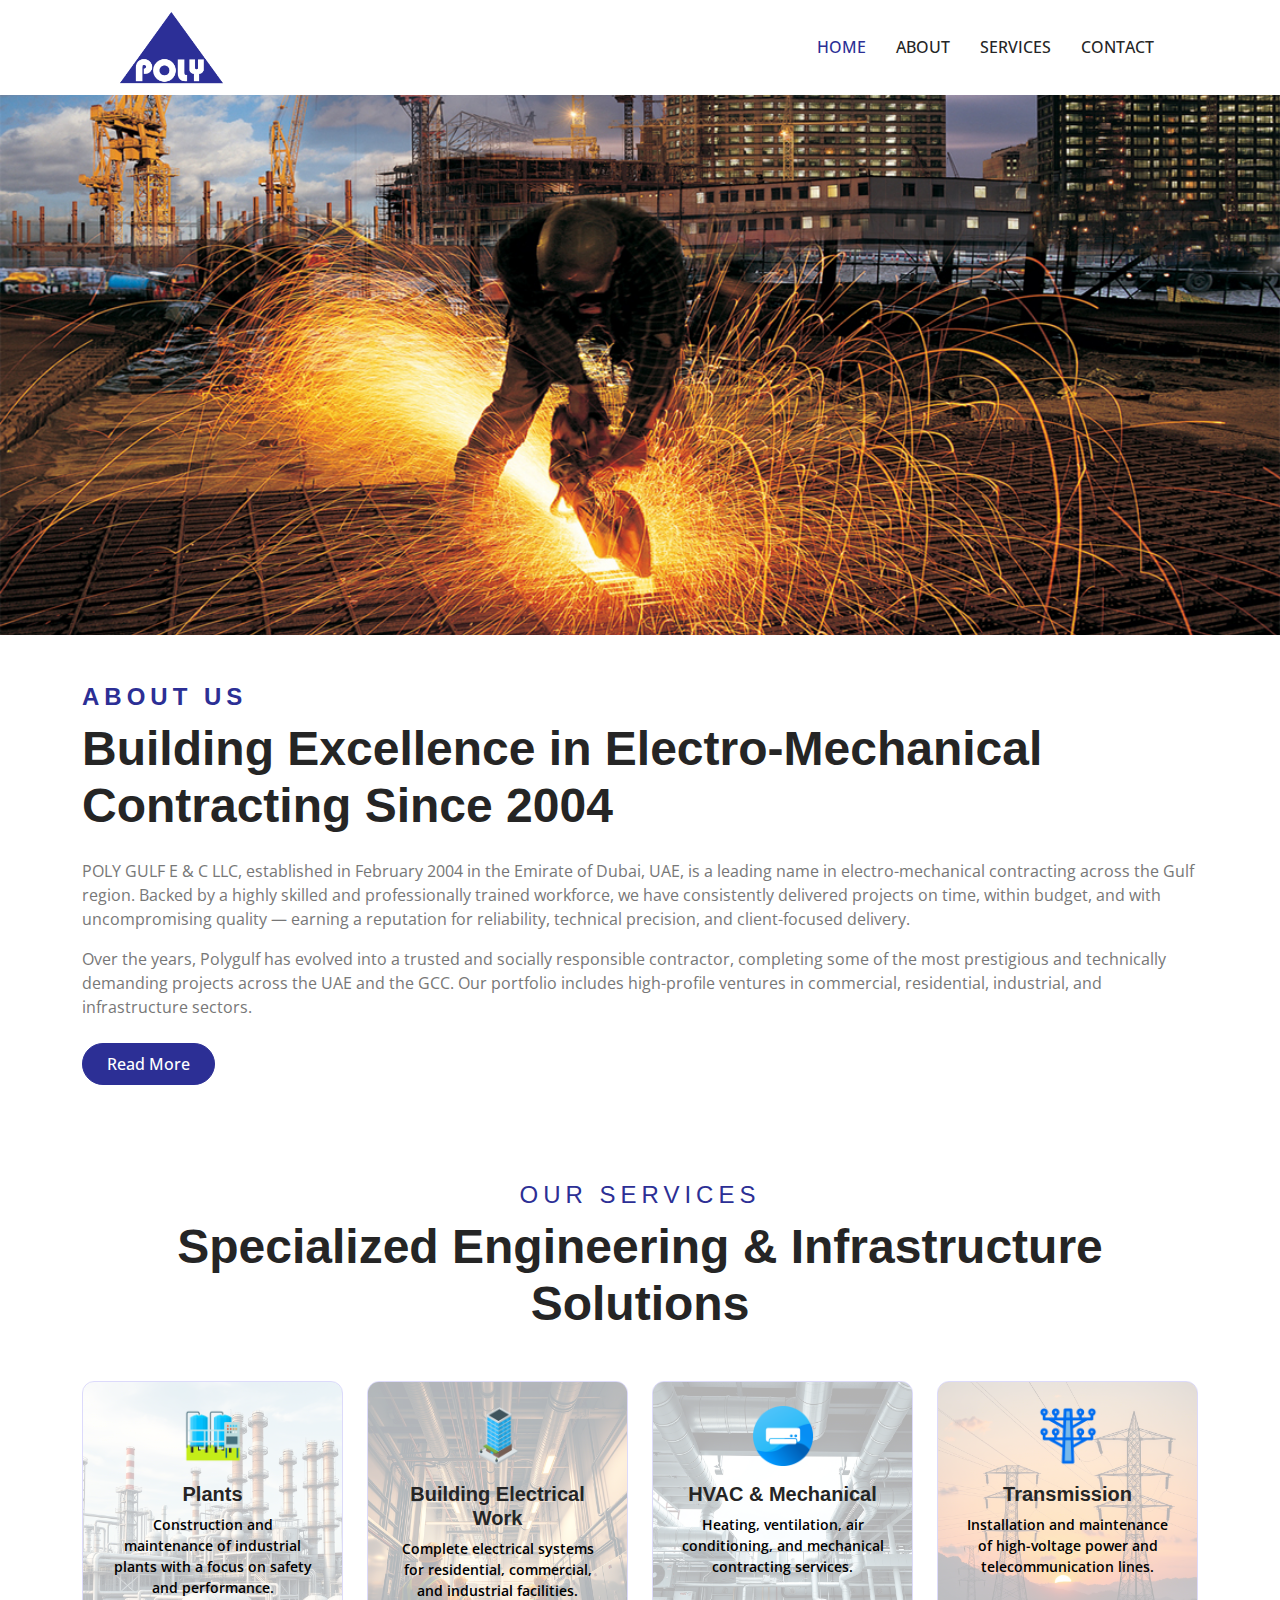
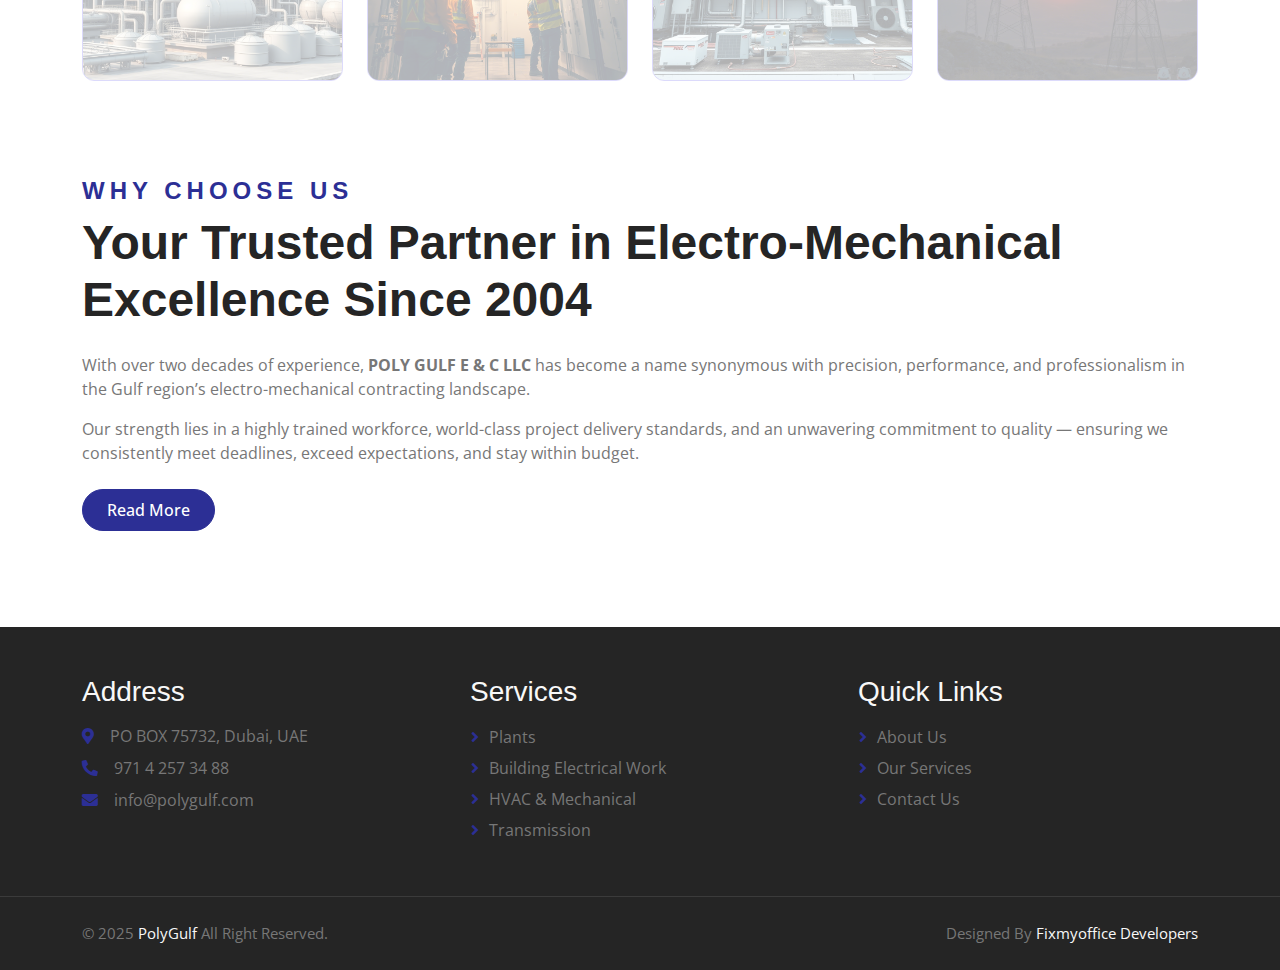
==== index.html @ 3dc39985 "first commit" ====
<!DOCTYPE html>
<html lang="en">

<head>
    <meta charset="utf-8">
    <title>Polygulf</title>
    <meta content="width=device-width, initial-scale=1.0" name="viewport">
    <meta content="" name="keywords">
    <meta content="" name="description">

    <!-- Favicon -->
    <link href="assets/img/favicon.ico" rel="icon">

    <!-- Google Web Fonts -->
    <link rel="preconnect" href="https://fonts.googleapis.com">
    <link rel="preconnect" href="https://fonts.gstatic.com" crossorigin>
    <link href="https://fonts.googleapis.com/css2?family=Open+Sans:wght@400;500;600&family=Teko:wght@400;500;600&display=swap" rel="stylesheet">

    <!-- Icon Font Stylesheet -->
    <link href="https://cdnjs.cloudflare.com/ajax/libs/font-awesome/5.10.0/css/all.min.css" rel="stylesheet">
    <link href="https://cdn.jsdelivr.net/npm/bootstrap-icons@1.4.1/font/bootstrap-icons.css" rel="stylesheet">

    <!-- Libraries Stylesheet -->
    <link href="assets/lib/tempusdominus/css/tempusdominus-bootstrap-4.min.css" rel="stylesheet" />

    <!-- Customized Bootstrap Stylesheet -->
    <link href="assets/css/bootstrap.min.css" rel="stylesheet">

    <!-- Template Stylesheet -->
    <link href="assets/css/style.css" rel="stylesheet">
</head>

<body>
    <!-- Spinner Start -->
    <div id="spinner" class="show bg-white position-fixed translate-middle w-100 vh-100 top-50 start-50 d-flex align-items-center justify-content-center">
        <div class="spinner-border position-relative text-primary" style="width: 10rem; height: 10rem;" role="status"></div>
        <img class="position-absolute top-50 start-50 translate-middle" src="assets/img/POLYGULF-LOGO.png" alt="Icon" width="60px">
    </div>
    <!-- Spinner End -->

    <!-- Navbar Start -->
    <nav class="navbar navbar-expand-lg bg-white navbar-light sticky-top py-lg-0 px-lg-5 wow fadeIn" data-wow-delay="0.1s">
        <a href="" class="navbar-brand ms-2 ms-md-5">
            <h2 class="text-primary m-0 ms-xl-3"><img class="" src="assets/img/POLYGULF-LOGO.png" alt="Icon" width="120px"></h2>
        </a>
        <button type="button" class="navbar-toggler me-4 me-md-5" data-bs-toggle="collapse" data-bs-target="#navbarCollapse">
            <span class="navbar-toggler-icon"></span>
        </button>
        <div class="collapse navbar-collapse me-0 me-md-5" id="navbarCollapse">
            <div class="navbar-nav ms-auto p-4 p-lg-0">
                <a href="" class="nav-item nav-link active">Home</a>
                <a href="" class="nav-item nav-link">About</a>
                <a href="" class="nav-item nav-link">Services</a>
                <a href="" class="nav-item nav-link">Contact</a>
            </div>
        </div>
    </nav>
    <!-- Navbar End -->

    <!-- Hero Section Start -->
    <div class="container-fluid p-0 hero-section">
        <div class="d-flex align-items-center justify-content-start" style="min-height: 60vh;">
            <div class="container">
            </div>
        </div>
    </div>
    <!-- Hero Section End -->

    <!-- About Start -->
    <div class="container-xxl py-5">
        <div class="container">
            <div class="row justify-content-center">
                <div class="col-lg-12">
                    <!-- Section Header -->
                    <h4 class="section-title text-primary fw-bold">About Us</h4>
                    <h2 class="display-5 fw-semibold mb-4">Building Excellence in Electro-Mechanical Contracting Since 2004</h2>
                    
                    <!-- About Content -->
                    <div class="about-text">
                        <p>
                            POLY GULF E & C LLC, established in February 2004 in the Emirate of Dubai, UAE, is a leading name in electro-mechanical contracting across the Gulf region. Backed by a highly skilled and professionally trained workforce, we have consistently delivered projects on time, within budget, and with uncompromising quality — earning a reputation for reliability, technical precision, and client-focused delivery.
                        </p>
                        <p>
                            Over the years, Polygulf has evolved into a trusted and socially responsible contractor, completing some of the most prestigious and technically demanding projects across the UAE and the GCC. Our portfolio includes high-profile ventures in commercial, residential, industrial, and infrastructure sectors.
                        </p>

                        <!-- Collapsible Additional Text -->
                        <div class="collapse" id="moreAboutText">
                            <p>
                                Leveraging Korean construction technology and combining it with world-class MEP (Mechanical, Electrical & Plumbing) expertise, we offer a unique synergy of advanced design, efficient execution, and specialized know-how — delivering the Best Available Technology for every project we undertake.
                            </p>
                            <p class="mb-4">
                                With a decade of regional experience and a forward-looking vision, Polygulf continues to expand its footprint in the Gulf, ready to take on larger and more complex assignments — always driven by engineering excellence, integrity, and innovation.
                            </p>
                        </div>

                        <!-- Read More Button -->
                        <button class="btn btn-primary px-4 py-2 rounded-pill mt-2" type="button" data-bs-toggle="collapse" data-bs-target="#moreAboutText" aria-expanded="false" aria-controls="moreAboutText">
                            Read More
                        </button>
                    </div>
                </div>
            </div>
        </div>
    </div>
    <!-- About End -->

    <!-- Services Spotlight Start -->
    <section class="container-xxl py-5">
        <div class="container">
          <div class="text-center mb-5">
            <h4 class="section-title text-primary">Our Services</h4>
            <h2 class="display-5">Specialized Engineering & Infrastructure Solutions</h2>
          </div>
          <div class="row g-4">

            <div class="col-lg-3 col-md-6">
                <div class="service-card position-relative text-center p-4">
                    <div class="service-bg" style="background-image: url('assets/img/plants.png');"></div>
                    <div class="service-content position-relative z-1">
                        <img class="mb-3" src="assets/img/icons_/plants.png" alt="Plants" width="60">
                        <h5 class="mb-2 fw-bold">Plants</h5>
                        <p class="small">Construction and maintenance of industrial plants with a focus on safety and performance.</p>
                    </div>
                </div>
            </div>
    
            <div class="col-lg-3 col-md-6">
                <div class="service-card position-relative text-center p-4">
                    <div class="service-bg" style="background-image: url('assets/img/building.png');"></div>
                    <div class="service-content position-relative z-1">
                        <img class="mb-3" src="assets/img/icons_/building.png" alt="Electrical" width="60">
                        <h5 class="mb-2 fw-bold">Building Electrical Work</h5>
                        <p class="small">Complete electrical systems for residential, commercial, and industrial facilities.</p>
                    </div>
                </div>
            </div>
      
            <div class="col-lg-3 col-md-6">
                <div class="service-card position-relative text-center p-4">
                    <div class="service-bg" style="background-image: url('assets/img/mechanical.png');"></div>
                    <div class="service-content position-relative z-1">
                        <img class="mb-3" src="assets/img/icons_/mechanical.png" alt="HVAC" width="60">
                        <h5 class="mb-2 fw-bold">HVAC & Mechanical</h5>
                        <p class="small">Heating, ventilation, air conditioning, and mechanical contracting services.</p>
                    </div>
                </div>
            </div>
    
            <div class="col-lg-3 col-md-6">
                <div class="service-card position-relative text-center p-4">
                    <div class="service-bg" style="background-image: url('assets/img/transmission.png');"></div>
                    <div class="service-content position-relative z-1">
                        <img class="mb-3" src="assets/img/icons_/Transmission.png" alt="Transmission" width="60">
                        <h5 class="mb-2 fw-bold">Transmission</h5>
                        <p class="small">Installation and maintenance of high-voltage power and telecommunication lines.</p>
                    </div>
                </div>
            </div>
          </div>
        </div>
    </section>
    <!-- Services Spotlight End -->

    <!-- Why Choose Us Start -->
    <div class="container-xxl py-5">
        <div class="container">
            <div class="row justify-content-center">
                <div class="col-lg-12">
                    <!-- Section Header -->
                    <h4 class="section-title text-primary fw-bold">Why Choose Us</h4>
                    <h2 class="display-5 fw-semibold mb-4">Your Trusted Partner in Electro-Mechanical Excellence Since 2004</h2>

                    <!-- Section Content -->
                    <div class="about-text">
                        <p>
                            With over two decades of experience, <strong>POLY GULF E & C LLC</strong> has become a name synonymous with precision, performance, and professionalism in the Gulf region’s electro-mechanical contracting landscape.
                        </p>
                        <p>
                            Our strength lies in a highly trained workforce, world-class project delivery standards, and an unwavering commitment to quality — ensuring we consistently meet deadlines, exceed expectations, and stay within budget.
                        </p>

                        <!-- Expandable Content -->
                        <div class="collapse" id="moreWhyChooseText">
                            <p>
                                We blend cutting-edge Korean construction methodologies with superior MEP (Mechanical, Electrical & Plumbing) expertise, offering our clients a powerful combination of innovation, efficiency, and technical mastery on every project.
                            </p>
                            <p class="mb-4">
                                Whether it's a commercial tower, residential community, industrial complex, or large-scale infrastructure — our proven track record across the UAE and GCC reflects our passion for engineering excellence and our ability to take on complex challenges with confidence.
                            </p>
                        </div>

                        <!-- Read More Button -->
                        <button class="btn btn-primary px-4 py-2 rounded-pill mt-2" type="button" data-bs-toggle="collapse" data-bs-target="#moreWhyChooseText" aria-expanded="false" aria-controls="moreWhyChooseText">
                            Read More
                        </button>
                    </div>
                </div>
            </div>
        </div>
    </div>
    <!-- Why Choose Us End -->

    <!-- Footer Start -->
    <div class="container-fluid bg-dark text-body footer mt-5 px-0 wow fadeIn" data-wow-delay="0.1s">
        <div class="container py-5">
            <div class="row g-md-5">
                <div class="col-lg-4 col-md-6 mb-4 mb-md-0">
                    <h3 class="text-light mb-3">Address</h3>
                    <p class="mb-2"><i class="fa fa-map-marker-alt text-primary me-3"></i>PO BOX 75732, Dubai, UAE</p>
                    <p class="mb-2"><i class="fa fa-phone-alt text-primary me-3"></i>971 4 257 34 88</p>
                    <p class="mb-2"><i class="fa fa-envelope text-primary me-3"></i>info@polygulf.com</p>
                </div>
                <div class="col-lg-4 col-md-6 mb-4 mb-md-0">
                    <h3 class="text-light mb-3">Services</h3>
                    <a class="btn btn-link" href="">Plants</a>
                    <a class="btn btn-link" href="">Building Electrical Work</a>
                    <a class="btn btn-link" href="">HVAC & Mechanical</a>
                    <a class="btn btn-link" href="">Transmission</a>
                </div>
                <div class="col-lg-4 col-md-6 mb-4 mb-md-0">
                    <h3 class="text-light mb-3">Quick Links</h3>
                    <a class="btn btn-link" href="">About Us</a>
                    <a class="btn btn-link" href="">Our Services</a>
                    <a class="btn btn-link" href="">Contact Us</a>
                </div>
            </div>
        </div>
        <div class="container-fluid copyright">
            <div class="container">
                <div class="row">
                    <div class="col-md-6 text-center text-md-start mb-3 mb-md-0">
                        &copy; 2025<a href=""> PolyGulf</a> All Right Reserved.
                    </div>
                    <div class="col-md-6 text-center text-md-end">
                        
                        Designed By <a href="https://fixmyoffice.com">Fixmyoffice Developers</a>
                    </div>
                </div>
            </div>
        </div>
    </div>
    <!-- Footer End -->

    <!-- Custom script -->
    <script>
        const readMoreConfigs = [
            { btnId: "readMoreBtnAbout", collapseId: "moreAboutText" },
            { btnId: "readMoreBtnWhy", collapseId: "moreWhyChooseText" }
        ];
    
        readMoreConfigs.forEach(({ btnId, collapseId }) => {
            const btn = document.getElementById(btnId);
            const collapseEl = document.getElementById(collapseId);
    
            collapseEl.addEventListener("shown.bs.collapse", () => {
                btn.textContent = "Read Less";
            });
    
            collapseEl.addEventListener("hidden.bs.collapse", () => {
                btn.textContent = "Read More";
            });
        });
    </script>

    <!-- JavaScript Libraries -->
    <script src="https://code.jquery.com/jquery-3.4.1.min.js"></script>
    <script src="https://cdn.jsdelivr.net/npm/bootstrap@5.0.0/dist/js/bootstrap.bundle.min.js"></script>
    <script src="assets/lib/waypoints/waypoints.min.js"></script>
    <script src="assets/lib/counterup/counterup.min.js"></script>
    <script src="assets/lib/tempusdominus/js/moment.min.js"></script>
    <script src="assets/lib/tempusdominus/js/moment-timezone.min.js"></script>
    <script src="assets/lib/tempusdominus/js/tempusdominus-bootstrap-4.min.js"></script>

    <!-- Template Javascript -->
    <script src="assets/js/main.js"></script>
</body>

</html>
---- assets/css/style.css ----
:root {
    --primary: #2c2f95;
    --light: #F8F8F8;
    --dark: #252525;
}

h1,
h2,
.h1,
.h2,
.fw-bold {
    font-weight: 600 !important;
}

h3,
h4,
.h3,
.h4,
.fw-medium {
    font-weight: 500 !important;
}

h5,
h6,
.h5,
.h6,
.fw-normal {
    font-weight: 400 !important;
}

.back-to-top {
    position: fixed;
    display: none;
    right: 30px;
    bottom: 30px;
    z-index: 99;
}


/*** Spinner ***/
#spinner {
    opacity: 0;
    visibility: hidden;
    transition: opacity .5s ease-out, visibility 0s linear .5s;
    z-index: 99999;
}


#spinner.show {
    transition: opacity .5s ease-out, visibility 0s linear 0s;
    visibility: visible;
    opacity: 1;
}
#spinner img {
    width: 120px;
}


/*** Button ***/
.btn {
    font-weight: 500;
    transition: .5s;
}

.btn.btn-primary,
.btn.btn-secondary {
    color: #FFFFFF;
}

.btn-square {
    width: 38px;
    height: 38px;
}

.btn-sm-square {
    width: 32px;
    height: 32px;
}

.btn-lg-square {
    width: 48px;
    height: 48px;
}

.btn-square,
.btn-sm-square,
.btn-lg-square {
    padding: 0;
    display: flex;
    align-items: center;
    justify-content: center;
    font-weight: normal;
}

.btn-outline-body {
    color: var(--primary);
    border-color: #777777;
}

.btn-outline-body:hover {
    color: #FFFFFF;
    background: var(--primary);
    border-color: var(--primary);
}


/*** Navbar ***/
.navbar .dropdown-toggle::after {
    border: none;
    content: "\f107";
    font-family: "Font Awesome 5 Free";
    font-weight: 900;
    vertical-align: middle;
    margin-left: 8px;
}

.navbar .navbar-nav .nav-link {
    margin-right: 30px;
    padding: 30px 0;
    color: var(--dark);
    font-weight: 500;
    text-transform: uppercase;
    outline: none;
}

.navbar .navbar-nav .nav-link:hover,
.navbar .navbar-nav .nav-link.active {
    color: var(--primary);
}

.navbar.sticky-top {
    top: -100px;
    transition: .5s;
}

@media (max-width: 991.98px) {
    .navbar .navbar-nav .nav-link {
        margin-right: 0;
        padding: 10px 0;
    }

    .navbar .navbar-nav {
        border-top: 1px solid #EEEEEE;
    }
}

@media (min-width: 992px) {
    .navbar .nav-item .dropdown-menu {
        display: block;
        visibility: hidden;
        top: 100%;
        transform: rotateX(-75deg);
        transform-origin: 0% 0%;
        transition: .5s;
        opacity: 0;
    }

    .navbar .nav-item:hover .dropdown-menu {
        transform: rotateX(0deg);
        visibility: visible;
        transition: .5s;
        opacity: 1;
    }
}


/*** Header ***/
.hero-section {
    background: url(../img/slide.jpg) no-repeat center center/cover;
}


/*** Section Title ***/
.section-title {
    color: var(--primary);
    font-weight: 600;
    letter-spacing: 5px;
    text-transform: uppercase;
}


/*** Facts ***/
.fact-item .fact-icon {
    width: 120px;
    height: 120px;
    margin-top: -60px;
    margin-bottom: 1.5rem;
    display: inline-flex;
    align-items: center;
    justify-content: center;
    background: #FFFFFF;
    border-radius: 120px;
    transition: .5s;
}

.fact-item:hover .fact-icon {
    background: var(--dark);
}

.fact-item .fact-icon i {
    color: var(--primary);
    transition: .5;
}

.fact-item:hover .fact-icon i {
    color: #FFFFFF;
}


/*** About & Feature ***/
.about-img,
.feature-img {
    position: relative;
    height: 100%;
    min-height: 400px;
}

.about-img img,
.feature-img img {
    position: absolute;
    width: 60%;
    height: 80%;
    object-fit: cover;
}

.about-img img:last-child,
.feature-img img:last-child {
    margin: 20% 0 0 40%;
}

.about-img::before,
.feature-img::before {
    position: absolute;
    content: "";
    width: 60%;
    height: 80%;
    top: 10%;
    left: 20%;
    border: 5px solid var(--primary);
    z-index: -1;
}
@media (max-width: 768px) {
    #moreAboutText.collapse:not(.show) {
        display: none;
    }
}

/*** Services ***/
.service-card {
    background: #ffffff;
    border: 1px solid hsl(243, 81%, 92%);
    overflow: hidden;
    border-radius: 0.75rem;
    transition: transform 0.3s ease;
    min-height: 300px;
    position: relative;
    z-index: 1;
  }
  
  .service-bg {
    position: absolute;
    top: 0;
    left: 0;
    width: 100%;
    height: 100%;
    background-size: cover;
    background-position: center;
    opacity: 0.3;
    transition: opacity 0.5s ease-in-out;
    z-index: 0;
  }
  
  .service-content {
    position: relative;
    z-index: 2;
    color: #000;
    font-weight: 600;
    transition: color 0.3s ease;
  }
  
  .service-content img {
    transition: filter 0.3s;
  }
  


/*** Project ***/
.project .nav .nav-link {
    background: var(--light);
    transition: .5s;
}

.project .nav .nav-link.active {
    background: var(--primary);
}

.project .nav .nav-link.active h3 {
    color: #FFFFFF !important;
}


/*** Team ***/
.team-items {
    margin: -.75rem;
}

.team-item {
    padding: .75rem;
}

.team-item::after {
    position: absolute;
    content: "";
    width: 100%;
    height: 0;
    top: 0;
    left: 0;
    background: #FFFFFF;
    transition: .5s;
    z-index: -1;
}

.team-item:hover::after {
    height: 100%;
    background: var(--primary);
}

.team-item .team-social {
    position: absolute;
    width: 100%;
    bottom: -20px;
    left: 0;
}

.team-item .team-social .btn {
    display: inline-flex;
    margin: 0 2px;
    color: var(--primary);
    background: var(--light);
}

.team-item .team-social .btn:hover {
    color: #FFFFFF;
    background: var(--primary);
}


/*** Appointment ***/
.bootstrap-datetimepicker-widget.bottom {
    top: auto !important;
}

.bootstrap-datetimepicker-widget .table * {
    border-bottom-width: 0px;
}

.bootstrap-datetimepicker-widget .table th {
    font-weight: 500;
}

.bootstrap-datetimepicker-widget.dropdown-menu {
    padding: 10px;
    border-radius: 2px;
}

.bootstrap-datetimepicker-widget table td.active,
.bootstrap-datetimepicker-widget table td.active:hover {
    background: var(--primary);
}

.bootstrap-datetimepicker-widget table td.today::before {
    border-bottom-color: var(--primary);
}


/*** Testimonial ***/
.testimonial-carousel {
    display: flex !important;
    flex-direction: column-reverse;
    max-width: 700px;
    margin: 0 auto;
}

.testimonial-carousel .owl-dots {
    height: 100px;
    display: flex;
    align-items: center;
    justify-content: center;
    margin-bottom: 30px;
}

.testimonial-carousel .owl-dots .owl-dot {
    position: relative;
    width: 60px;
    height: 60px;
    margin: 0 5px;
    transition: .5s;
}

.testimonial-carousel .owl-dots .owl-dot.active {
    width: 100px;
    height: 100px;
}

.testimonial-carousel .owl-dots .owl-dot::after {
    position: absolute;
    width: 40px;
    height: 40px;
    bottom: -20px;
    left: 50%;
    transform: translateX(-50%);
    display: flex;
    align-items: center;
    justify-content: center;
    content: "\f10d";
    font-family: "Font Awesome 5 Free";
    font-weight: 900;
    color: var(--primary);
    background: #FFFFFF;
    border-radius: 40px;
    transition: .5s;
    opacity: 0;
}

.testimonial-carousel .owl-dots .owl-dot.active::after {
    opacity: 1;
}

.testimonial-carousel .owl-dots .owl-dot img {
    opacity: .4;
    transition: .5s;
}

.testimonial-carousel .owl-dots .owl-dot.active img {
    opacity: 1;
}


/*** Footer ***/
.footer .btn.btn-link {
    display: block;
    margin-bottom: 5px;
    padding: 0;
    text-align: left;
    color: #777777;
    font-weight: normal;
    text-transform: capitalize;
    transition: .3s;
}

.footer .btn.btn-link::before {
    position: relative;
    content: "\f105";
    font-family: "Font Awesome 5 Free";
    font-weight: 900;
    color: var(--primary);
    margin-right: 10px;
}

.footer .btn.btn-link:hover {
    color: var(--primary);
    letter-spacing: 1px;
    box-shadow: none;
}

.footer .form-control {
    border-color: #777777;
}

.footer .copyright {
    padding: 25px 0;
    font-size: 15px;
    border-top: 1px solid rgba(256, 256, 256, .1);
}

.footer .copyright a {
    color: var(--light);
}

.footer .copyright a:hover {
    color: var(--primary);
}
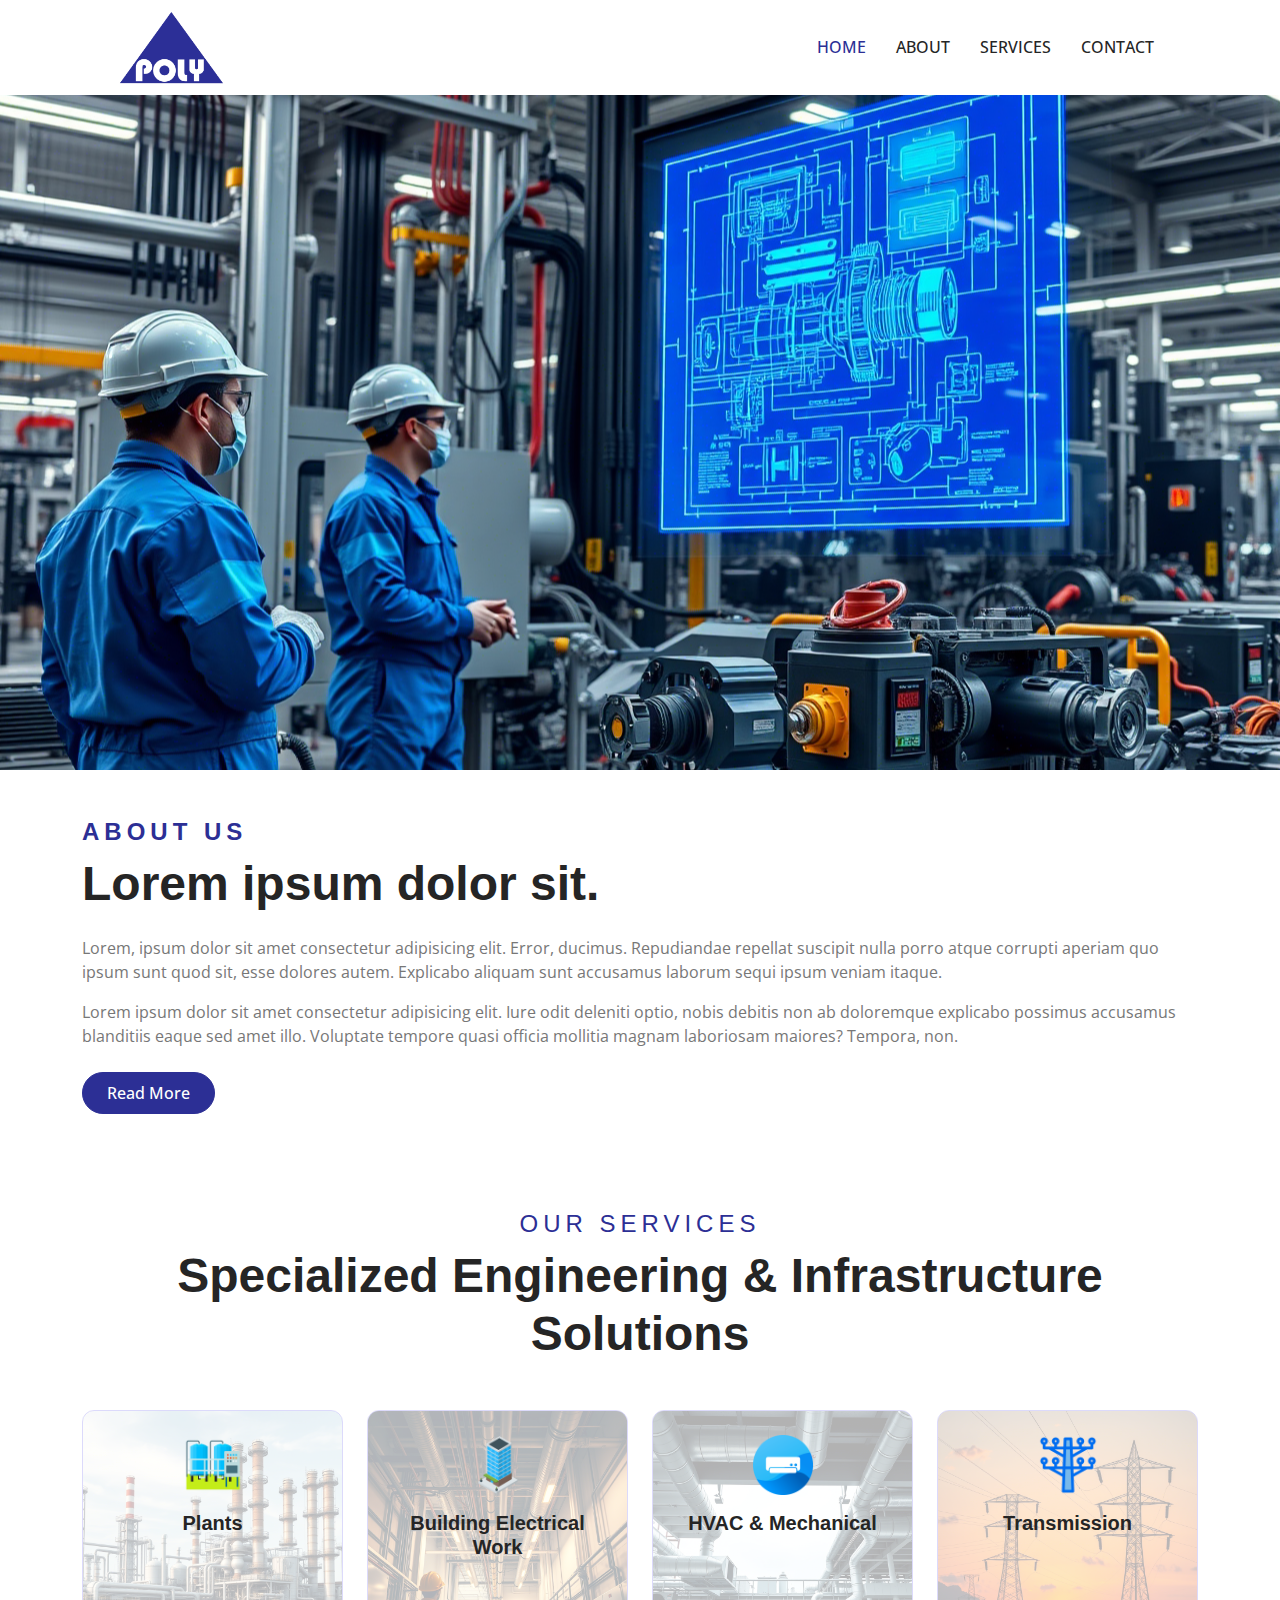
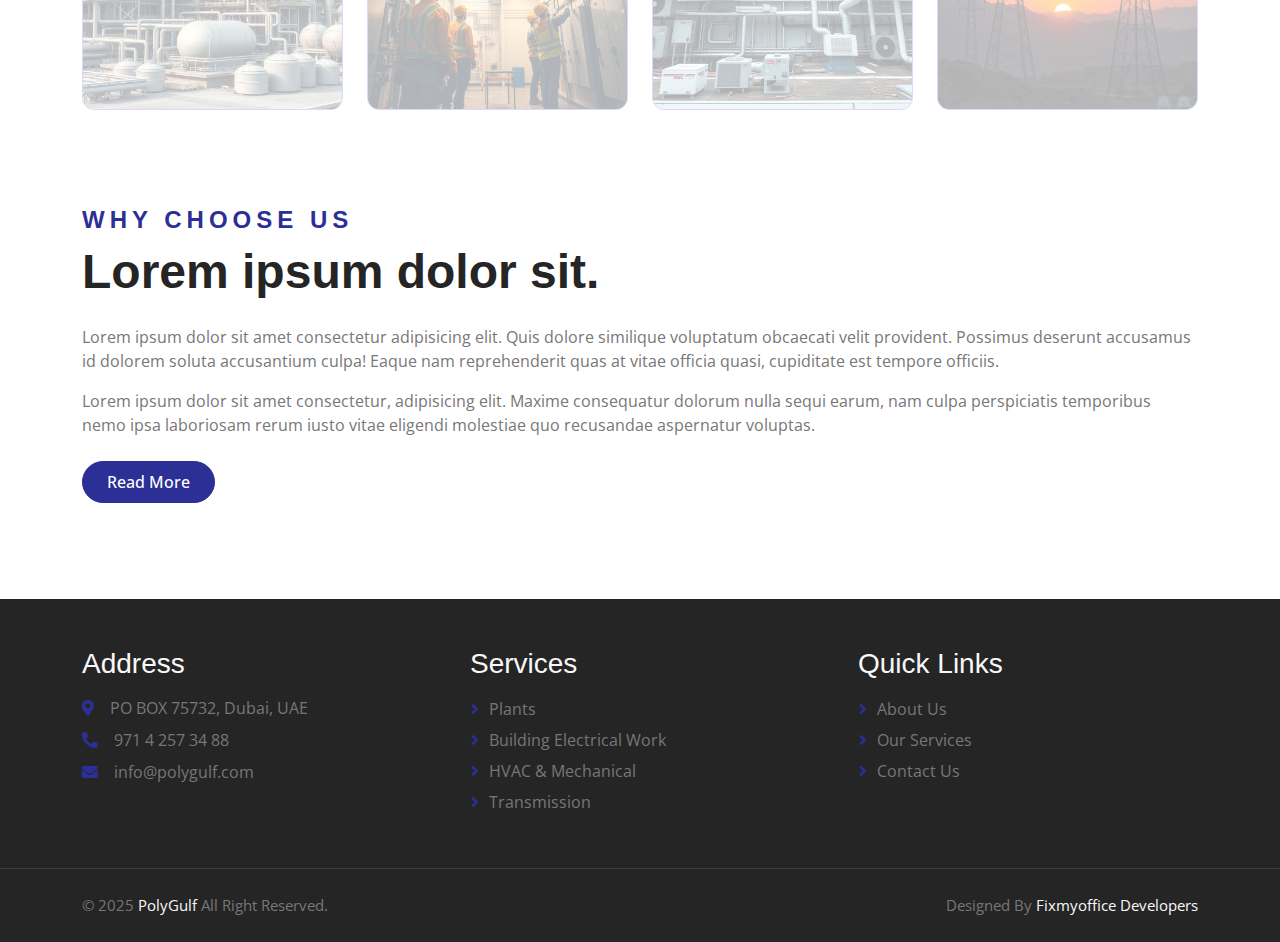
==== commit 8e7c15d9: "Modifications" ====
--- a/index.html
+++ b/index.html
@@ -9,7 +9,7 @@
     <meta content="" name="description">
 
     <!-- Favicon -->
-    <link href="assets/img/favicon.ico" rel="icon">
+    <link href="assets/img/POLYGULF-LOGO.png" rel="icon">
 
     <!-- Google Web Fonts -->
     <link rel="preconnect" href="https://fonts.googleapis.com">
@@ -59,7 +59,7 @@
 
     <!-- Hero Section Start -->
     <div class="container-fluid p-0 hero-section">
-        <div class="d-flex align-items-center justify-content-start" style="min-height: 60vh;">
+        <div class="d-flex align-items-center justify-content-start" style="min-height: 75vh;">
             <div class="container">
             </div>
         </div>
@@ -73,24 +73,24 @@
                 <div class="col-lg-12">
                     <!-- Section Header -->
                     <h4 class="section-title text-primary fw-bold">About Us</h4>
-                    <h2 class="display-5 fw-semibold mb-4">Building Excellence in Electro-Mechanical Contracting Since 2004</h2>
+                    <h2 class="display-5 fw-semibold mb-4">Lorem ipsum dolor sit.</h2>
                     
                     <!-- About Content -->
                     <div class="about-text">
                         <p>
-                            POLY GULF E & C LLC, established in February 2004 in the Emirate of Dubai, UAE, is a leading name in electro-mechanical contracting across the Gulf region. Backed by a highly skilled and professionally trained workforce, we have consistently delivered projects on time, within budget, and with uncompromising quality — earning a reputation for reliability, technical precision, and client-focused delivery.
-                        </p>
-                        <p>
-                            Over the years, Polygulf has evolved into a trusted and socially responsible contractor, completing some of the most prestigious and technically demanding projects across the UAE and the GCC. Our portfolio includes high-profile ventures in commercial, residential, industrial, and infrastructure sectors.
+                            Lorem, ipsum dolor sit amet consectetur adipisicing elit. Error, ducimus. Repudiandae repellat suscipit nulla porro atque corrupti aperiam quo ipsum sunt quod sit, esse dolores autem. Explicabo aliquam sunt accusamus laborum sequi ipsum veniam itaque.
+                        </p>
+                        <p>
+                            Lorem ipsum dolor sit amet consectetur adipisicing elit. Iure odit deleniti optio, nobis debitis non ab doloremque explicabo possimus accusamus blanditiis eaque sed amet illo. Voluptate tempore quasi officia mollitia magnam laboriosam maiores? Tempora, non.
                         </p>
 
                         <!-- Collapsible Additional Text -->
                         <div class="collapse" id="moreAboutText">
                             <p>
-                                Leveraging Korean construction technology and combining it with world-class MEP (Mechanical, Electrical & Plumbing) expertise, we offer a unique synergy of advanced design, efficient execution, and specialized know-how — delivering the Best Available Technology for every project we undertake.
+                                Lorem ipsum dolor sit, amet consectetur adipisicing elit. Perspiciatis incidunt itaque officiis autem, corrupti soluta aut nemo, ex provident dicta sunt quidem! Odio dolores, eligendi quaerat quod numquam provident. Corporis vitae repudiandae quasi iusto cum.
                             </p>
                             <p class="mb-4">
-                                With a decade of regional experience and a forward-looking vision, Polygulf continues to expand its footprint in the Gulf, ready to take on larger and more complex assignments — always driven by engineering excellence, integrity, and innovation.
+                                Lorem ipsum dolor, sit amet consectetur adipisicing elit. Laborum hic autem maxime quia assumenda doloribus culpa, quibusdam voluptas doloremque voluptatibus expedita eaque totam sint corporis cum esse minima nobis saepe deleniti eveniet, dolore magni odio!
                             </p>
                         </div>
 
@@ -120,7 +120,6 @@
                     <div class="service-content position-relative z-1">
                         <img class="mb-3" src="assets/img/icons_/plants.png" alt="Plants" width="60">
                         <h5 class="mb-2 fw-bold">Plants</h5>
-                        <p class="small">Construction and maintenance of industrial plants with a focus on safety and performance.</p>
                     </div>
                 </div>
             </div>
@@ -131,7 +130,6 @@
                     <div class="service-content position-relative z-1">
                         <img class="mb-3" src="assets/img/icons_/building.png" alt="Electrical" width="60">
                         <h5 class="mb-2 fw-bold">Building Electrical Work</h5>
-                        <p class="small">Complete electrical systems for residential, commercial, and industrial facilities.</p>
                     </div>
                 </div>
             </div>
@@ -142,7 +140,6 @@
                     <div class="service-content position-relative z-1">
                         <img class="mb-3" src="assets/img/icons_/mechanical.png" alt="HVAC" width="60">
                         <h5 class="mb-2 fw-bold">HVAC & Mechanical</h5>
-                        <p class="small">Heating, ventilation, air conditioning, and mechanical contracting services.</p>
                     </div>
                 </div>
             </div>
@@ -153,7 +150,6 @@
                     <div class="service-content position-relative z-1">
                         <img class="mb-3" src="assets/img/icons_/Transmission.png" alt="Transmission" width="60">
                         <h5 class="mb-2 fw-bold">Transmission</h5>
-                        <p class="small">Installation and maintenance of high-voltage power and telecommunication lines.</p>
                     </div>
                 </div>
             </div>
@@ -169,24 +165,24 @@
                 <div class="col-lg-12">
                     <!-- Section Header -->
                     <h4 class="section-title text-primary fw-bold">Why Choose Us</h4>
-                    <h2 class="display-5 fw-semibold mb-4">Your Trusted Partner in Electro-Mechanical Excellence Since 2004</h2>
+                    <h2 class="display-5 fw-semibold mb-4">Lorem ipsum dolor sit.</h2>
 
                     <!-- Section Content -->
                     <div class="about-text">
                         <p>
-                            With over two decades of experience, <strong>POLY GULF E & C LLC</strong> has become a name synonymous with precision, performance, and professionalism in the Gulf region’s electro-mechanical contracting landscape.
-                        </p>
-                        <p>
-                            Our strength lies in a highly trained workforce, world-class project delivery standards, and an unwavering commitment to quality — ensuring we consistently meet deadlines, exceed expectations, and stay within budget.
+                            Lorem ipsum dolor sit amet consectetur adipisicing elit. Quis dolore similique voluptatum obcaecati velit provident. Possimus deserunt accusamus id dolorem soluta accusantium culpa! Eaque nam reprehenderit quas at vitae officia quasi, cupiditate est tempore officiis.
+                        </p>
+                        <p>
+                            Lorem ipsum dolor sit amet consectetur, adipisicing elit. Maxime consequatur dolorum nulla sequi earum, nam culpa perspiciatis temporibus nemo ipsa laboriosam rerum iusto vitae eligendi molestiae quo recusandae aspernatur voluptas.
                         </p>
 
                         <!-- Expandable Content -->
                         <div class="collapse" id="moreWhyChooseText">
                             <p>
-                                We blend cutting-edge Korean construction methodologies with superior MEP (Mechanical, Electrical & Plumbing) expertise, offering our clients a powerful combination of innovation, efficiency, and technical mastery on every project.
+                               Lorem ipsum dolor sit amet consectetur, adipisicing elit. Expedita, a corporis sapiente mollitia obcaecati quaerat tempora maxime animi vero quos atque natus officiis blanditiis in perferendis temporibus, itaque, unde quo.
                             </p>
                             <p class="mb-4">
-                                Whether it's a commercial tower, residential community, industrial complex, or large-scale infrastructure — our proven track record across the UAE and GCC reflects our passion for engineering excellence and our ability to take on complex challenges with confidence.
+                                Lorem ipsum dolor sit, amet consectetur adipisicing elit. Ipsum quas officiis velit beatae laborum tempora eos quo cumque, voluptatem magnam nostrum quis quod atque aut eveniet aliquam modi. Vitae, perspiciatis.
                             </p>
                         </div>
 
--- a/assets/css/style.css
+++ b/assets/css/style.css
@@ -166,7 +166,7 @@
 
 /*** Header ***/
 .hero-section {
-    background: url(../img/slide.jpg) no-repeat center center/cover;
+    background: url(../img/hero.png) no-repeat center center/cover;
 }
 
 
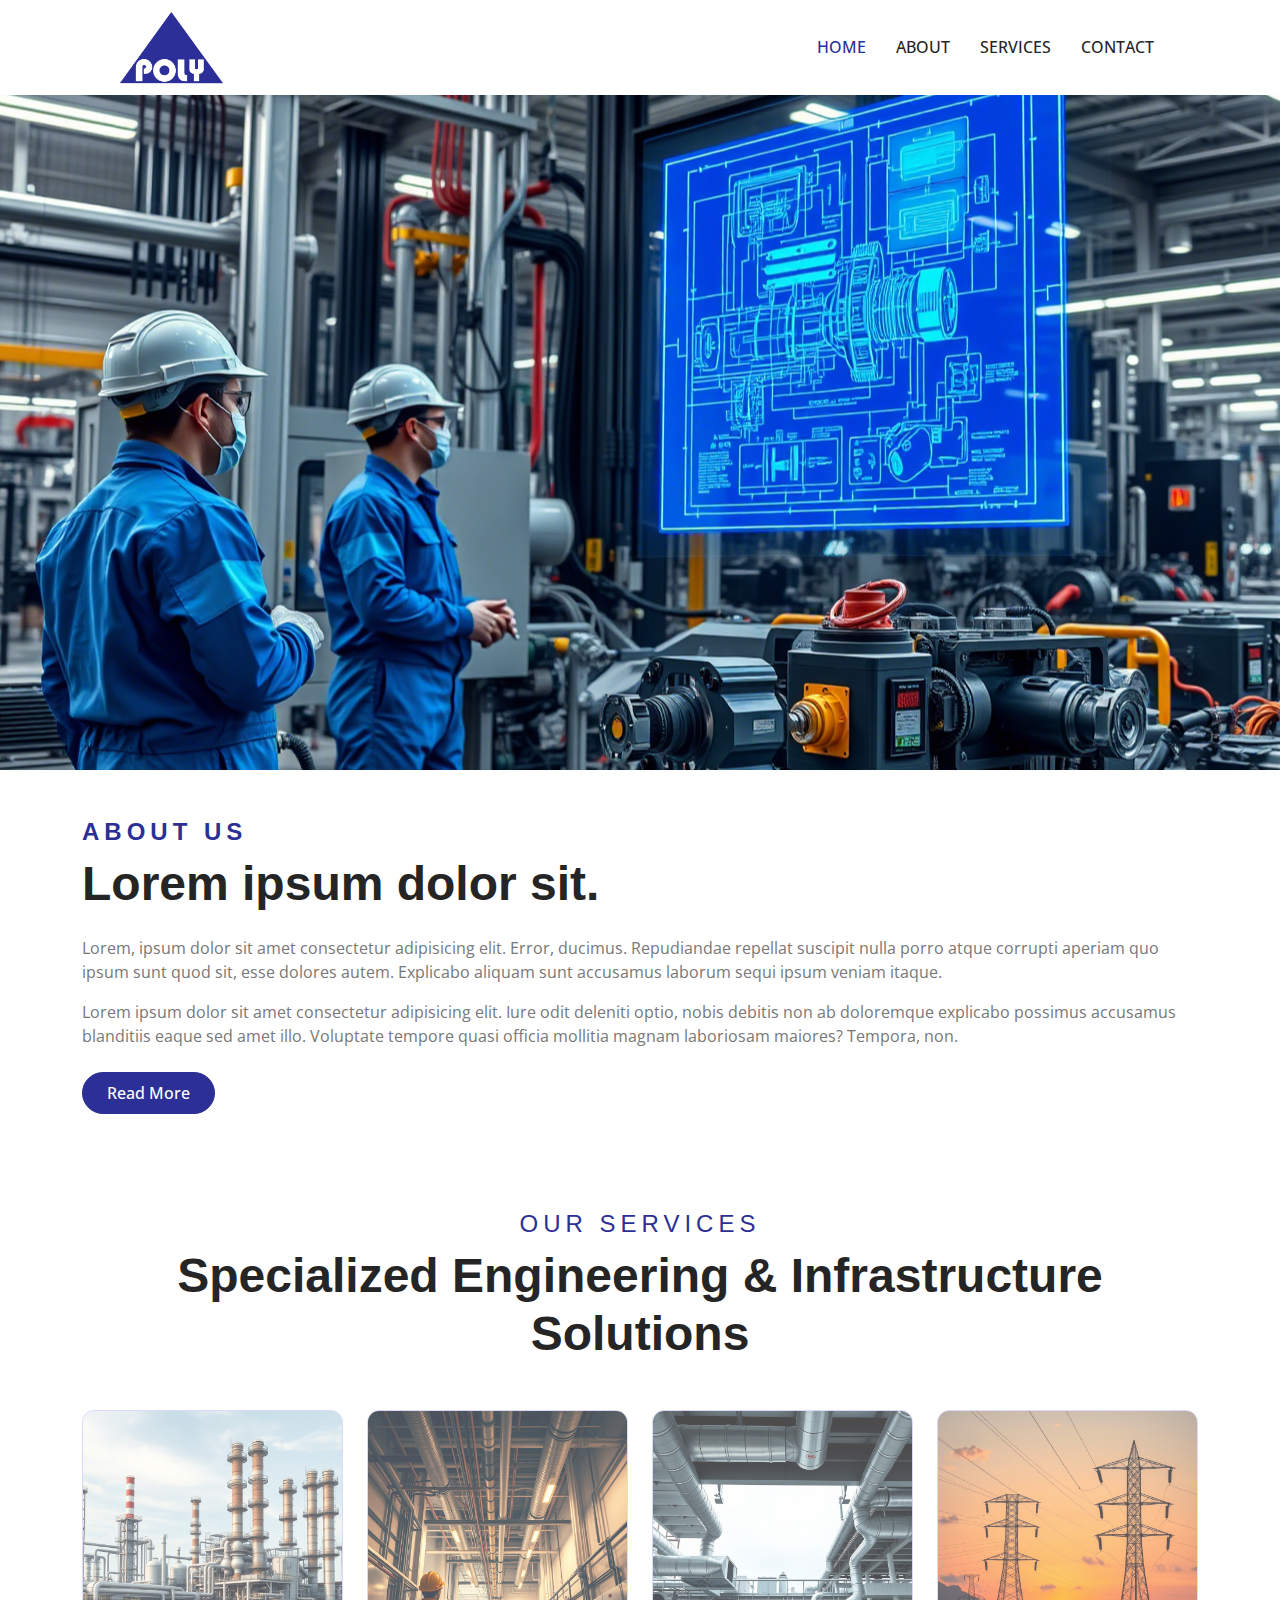
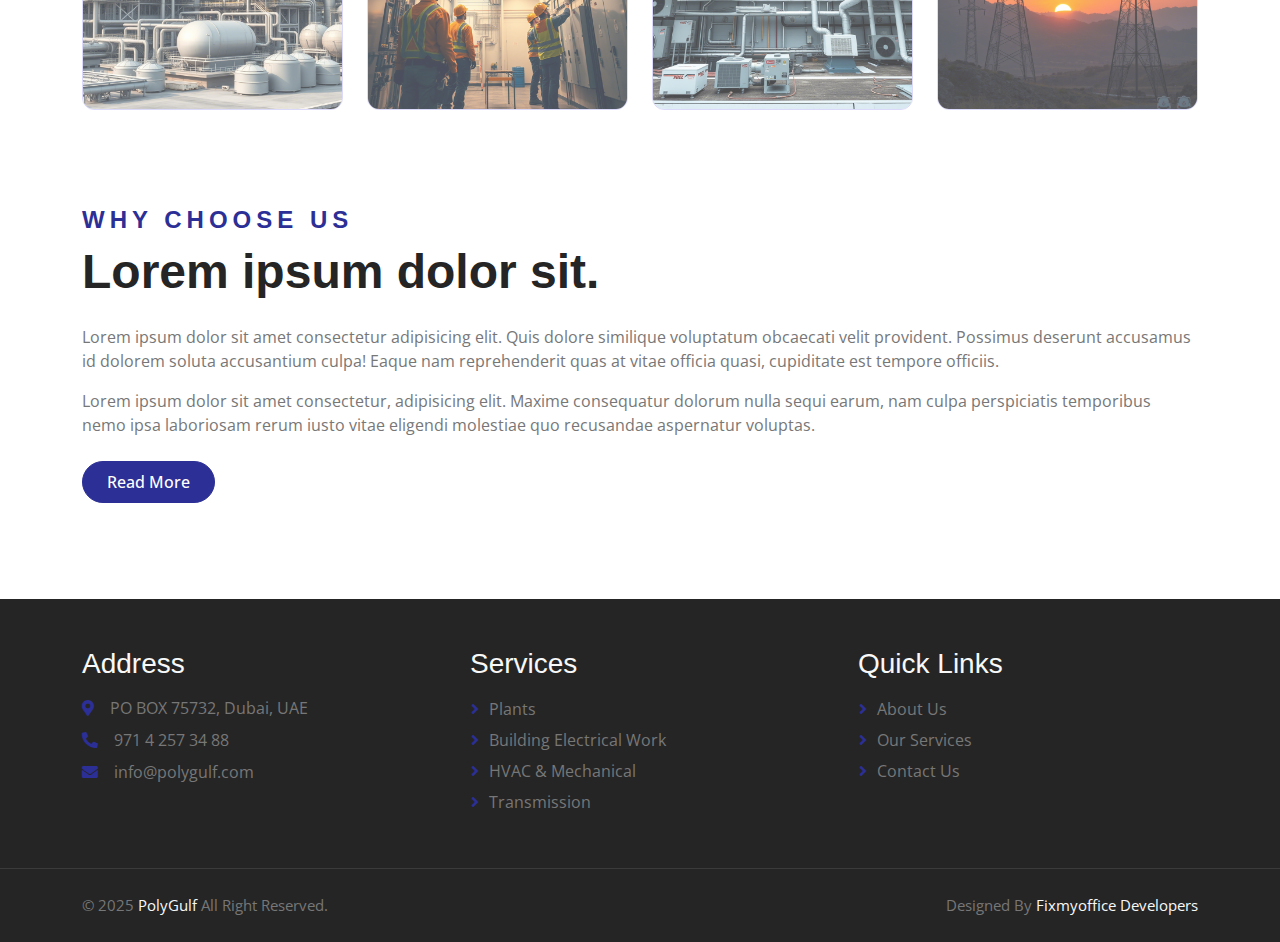
==== commit 5e005475: "Modifications" ====
--- a/index.html
+++ b/index.html
@@ -118,8 +118,6 @@
                 <div class="service-card position-relative text-center p-4">
                     <div class="service-bg" style="background-image: url('assets/img/plants.png');"></div>
                     <div class="service-content position-relative z-1">
-                        <img class="mb-3" src="assets/img/icons_/plants.png" alt="Plants" width="60">
-                        <h5 class="mb-2 fw-bold">Plants</h5>
                     </div>
                 </div>
             </div>
@@ -128,8 +126,6 @@
                 <div class="service-card position-relative text-center p-4">
                     <div class="service-bg" style="background-image: url('assets/img/building.png');"></div>
                     <div class="service-content position-relative z-1">
-                        <img class="mb-3" src="assets/img/icons_/building.png" alt="Electrical" width="60">
-                        <h5 class="mb-2 fw-bold">Building Electrical Work</h5>
                     </div>
                 </div>
             </div>
@@ -138,8 +134,6 @@
                 <div class="service-card position-relative text-center p-4">
                     <div class="service-bg" style="background-image: url('assets/img/mechanical.png');"></div>
                     <div class="service-content position-relative z-1">
-                        <img class="mb-3" src="assets/img/icons_/mechanical.png" alt="HVAC" width="60">
-                        <h5 class="mb-2 fw-bold">HVAC & Mechanical</h5>
                     </div>
                 </div>
             </div>
@@ -148,8 +142,6 @@
                 <div class="service-card position-relative text-center p-4">
                     <div class="service-bg" style="background-image: url('assets/img/transmission.png');"></div>
                     <div class="service-content position-relative z-1">
-                        <img class="mb-3" src="assets/img/icons_/Transmission.png" alt="Transmission" width="60">
-                        <h5 class="mb-2 fw-bold">Transmission</h5>
                     </div>
                 </div>
             </div>
--- a/assets/css/style.css
+++ b/assets/css/style.css
@@ -265,7 +265,7 @@
     height: 100%;
     background-size: cover;
     background-position: center;
-    opacity: 0.3;
+    opacity: 0.7;
     transition: opacity 0.5s ease-in-out;
     z-index: 0;
   }
